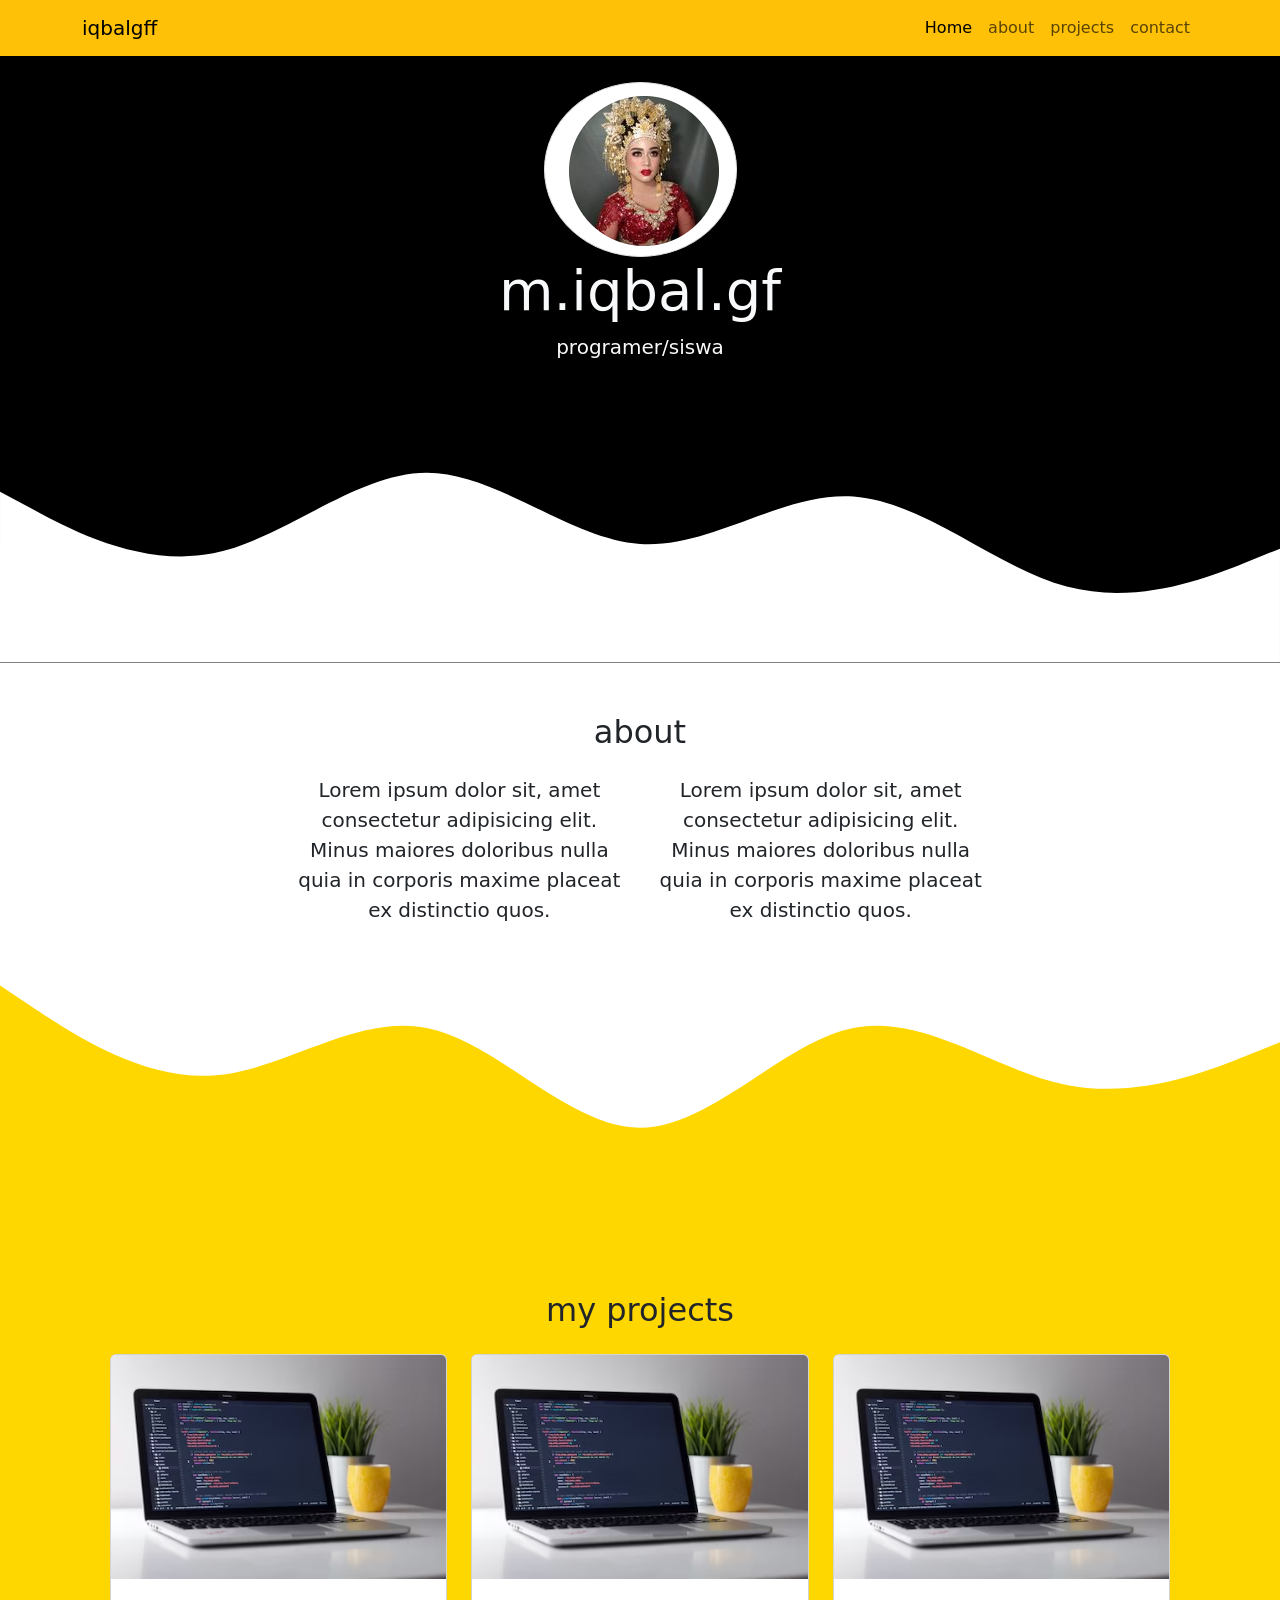
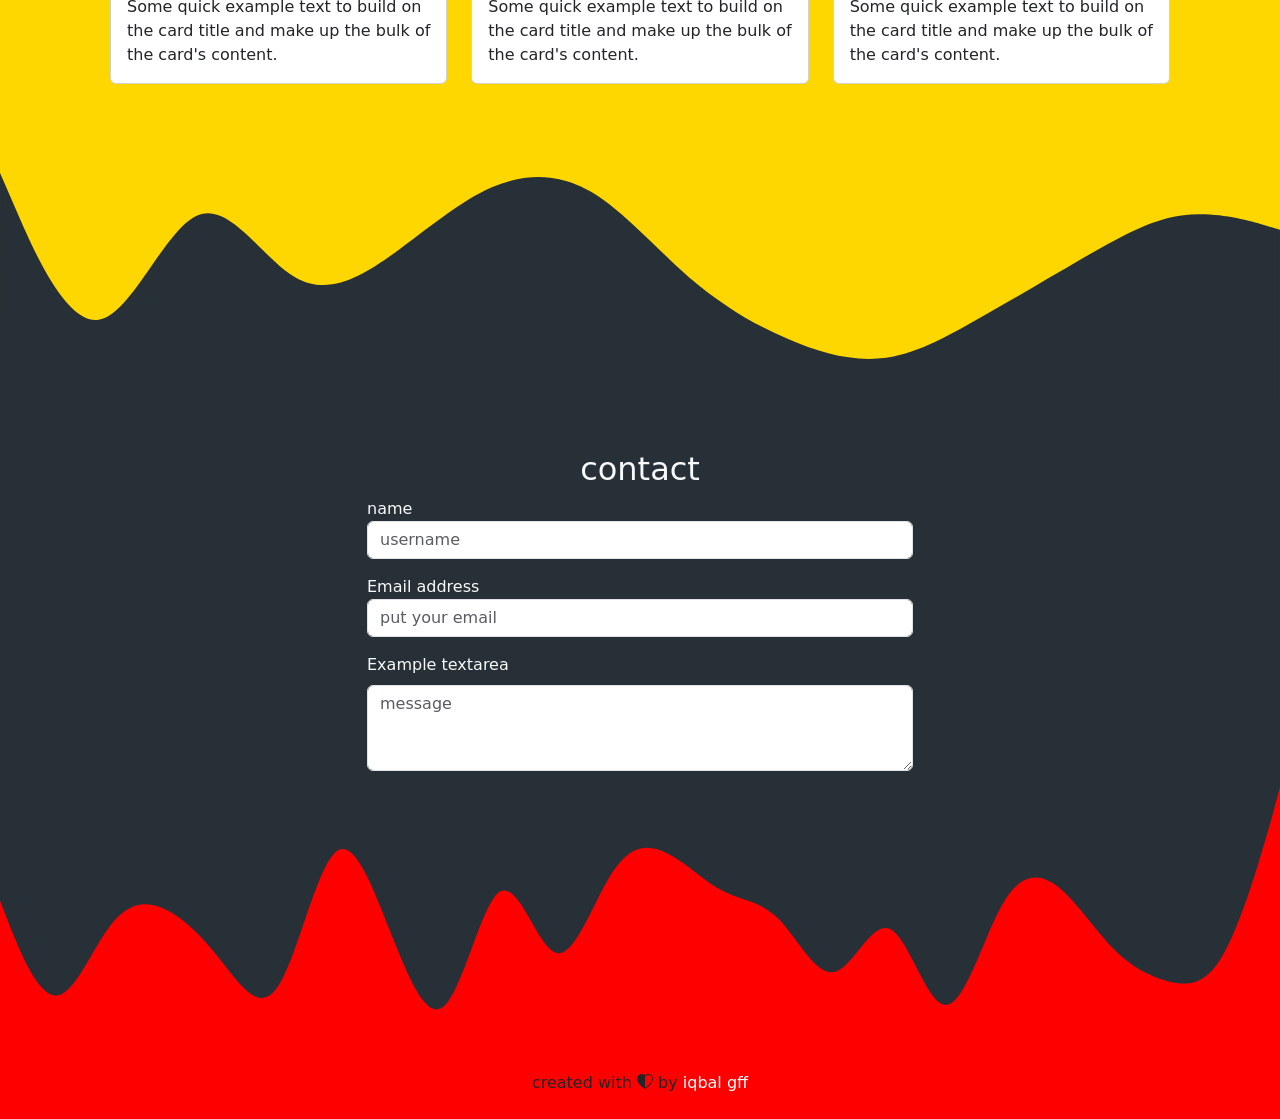
==== portfolio.html @ 409b9dd1 "first commit" ====
<!doctype html>
<html lang="en">
  <head>
    <meta charset="utf-8">
    <meta name="viewport" content="width=device-width, initial-scale=1">
    <title>Bootstrap demo</title>
    <link href="https://cdn.jsdelivr.net/npm/bootstrap@5.3.0-alpha3/dist/css/bootstrap.min.css" rel="stylesheet" integrity="sha384-KK94CHFLLe+nY2dmCWGMq91rCGa5gtU4mk92HdvYe+M/SXH301p5ILy+dN9+nJOZ" crossorigin="anonymous">
    <!-- css -->
    <link rel="stylesheet" href="portofolio.css">
    <!-- link boostrap -->
    <link rel="stylesheet" href="https://cdn.jsdelivr.net/npm/bootstrap-icons@1.10.5/font/bootstrap-icons.css">
  </head>
  <body>
    <!-- NAVBAR -->
    <nav class="navbar navbar-expand-lg bg-warning shadow-sm fixed-top">
  <div class="container">
    <a class="navbar-brand" href="#">iqbalgff</a>
    <button class="navbar-toggler" type="button" data-bs-toggle="collapse" data-bs-target="#navbarNav" aria-controls="navbarNav" aria-expanded="false" aria-label="Toggle navigation">
      <span class="navbar-toggler-icon"></span>
    </button>
    <div class="collapse navbar-collapse" id="navbarNav">
      <ul class="navbar-nav ms-auto">
        <li class="nav-item">
          <a class="nav-link active" aria-current="page" href="#home">Home</a>
        </li>
        <li class="nav-item">
          <a class="nav-link" href="#about">about</a>
        </li>
        <li class="nav-item">
          <a class="nav-link" href="#projects">projects</a>
        </li>
        <li class="nav-item">
          <a class="nav-link" href="#contact">contact</a>
        </li>
      </ul>
  </div>
</nav>
    <!-- navbar selesai -->

    <!-- junbotron -->
    <section id="home">
      <div class="jumbotron text-center text-light" style="background-color: black;">
      <img src="abel.png" alt="amabel salon" class="rounded-circle img-thumbnail">
      <h1 class="display-4">m.iqbal.gf</h1>
      <p class="lead">programer/siswa</p>
      <svg xmlns="http://www.w3.org/2000/svg" viewBox="0 0 1440 320"><path fill="#fff" fill-opacity="1" d="M0,128L40,149.3C80,171,160,213,240,197.3C320,181,400,107,480,106.7C560,107,640,181,720,186.7C800,192,880,128,960,133.3C1040,139,1120,213,1200,234.7C1280,256,1360,224,1400,208L1440,192L1440,320L1400,320C1360,320,1280,320,1200,320C1120,320,1040,320,960,320C880,320,800,320,720,320C640,320,560,320,480,320C400,320,320,320,240,320C160,320,80,320,40,320L0,320Z"></path></svg>
    </div>
  </section>
  
    <!-- junbotron selesai -->

      <!-- about -->
      <section id="about">
      <div class="container">
        <div class="row text-center">
          <div class="col-sm-12">
            <h2>about</h2>
          </div>
        </div>
        
        <div class="row justify-content-center text-center fs-5 m-3 ">
          <div class="col-sm-4">
            <p>Lorem ipsum dolor sit, amet consectetur adipisicing elit. Minus maiores doloribus nulla quia in corporis maxime placeat ex distinctio quos.</p>
          </div>
          <div class="col-sm-4">
            <p>Lorem ipsum dolor sit, amet consectetur adipisicing elit. Minus maiores doloribus nulla quia in corporis maxime placeat ex distinctio quos.</p>
          </div>
        </div>
       </div>
          <svg xmlns="http://www.w3.org/2000/svg" viewBox="0 0 1440 320"><path fill="#ffd700" fill-opacity="1" d="M0,32L40,58.7C80,85,160,139,240,133.3C320,128,400,64,480,80C560,96,640,192,720,192C800,192,880,96,960,80C1040,64,1120,128,1200,144C1280,160,1360,128,1400,112L1440,96L1440,320L1400,320C1360,320,1280,320,1200,320C1120,320,1040,320,960,320C880,320,800,320,720,320C640,320,560,320,480,320C400,320,320,320,240,320C160,320,80,320,40,320L0,320Z"></path></svg>
   
    </section>
      <!-- about selesai -->
    
      <!-- projects -->
      <section id="projects" style="background-color:#ffd700;">
        <div class="container">
          <div class="row text-center">
            <div class="col-sm-12">
              <h2>my projects</h2>
            </div>
          </div>

          <div class="row m-3">
            <div class="col-md-4 mb-3">
              <div class="card">
                <img src="1.avif" class="card-img-top" alt="project1">
                <div class="card-body">
                  <p class="card-text">Some quick example text to build on the card title and make up the bulk of the card's content.</p>
                </div>
              </div>
            </div>
            <div class="col-md-4 mb-3">
              <div class="card">
                <img src="1.avif" class="card-img-top" alt="project1">
                <div class="card-body">
                  <p class="card-text">Some quick example text to build on the card title and make up the bulk of the card's content.</p>
                </div>
              </div>
            </div>
            <div class="col-md-4 mb-3">
              <div class="card">
                <img src="1.avif" class="card-img-top" alt="project1">
                <div class="card-body">
                  <p class="card-text">Some quick example text to build on the card title and make up the bulk of the card's content.</p>
                </div>
              </div>
            </div>
          </div>
        </div>
        <svg xmlns="http://www.w3.org/2000/svg" viewBox="0 0 1440 320"><path fill="#273036" fill-opacity="1" d="M0,64L18.5,106.7C36.9,149,74,235,111,229.3C147.7,224,185,128,222,112C258.5,96,295,160,332,181.3C369.2,203,406,181,443,154.7C480,128,517,96,554,80C590.8,64,628,64,665,85.3C701.5,107,738,149,775,181.3C812.3,213,849,235,886,250.7C923.1,267,960,277,997,272C1033.8,267,1071,245,1108,224C1144.6,203,1182,181,1218,160C1255.4,139,1292,117,1329,112C1366.2,107,1403,117,1422,122.7L1440,128L1440,320L1421.5,320C1403.1,320,1366,320,1329,320C1292.3,320,1255,320,1218,320C1181.5,320,1145,320,1108,320C1070.8,320,1034,320,997,320C960,320,923,320,886,320C849.2,320,812,320,775,320C738.5,320,702,320,665,320C627.7,320,591,320,554,320C516.9,320,480,320,443,320C406.2,320,369,320,332,320C295.4,320,258,320,222,320C184.6,320,148,320,111,320C73.8,320,37,320,18,320L0,320Z"></path></svg>
      </section>
      <!-- projects selesai -->

      <!-- contact -->
      <section id="contact" style="background-color: #273036;">
        <div class="container text-light">
          <div class="row text text-center">
            <div class="col">
              <h2>contact</h2>
            </div>
          </div>

          <div class="row justify-content-center">
            <div class="col-sm-6">

              <div class="mb-3">
                <label for="name" class="name">name</label>
                <input type="name" class="form-control" id="name" placeholder="username">
              </div>
              <div class="mb-3">
                <label for="email" class="email">Email address</label>
                <input type="email" class="form-control" id="email" placeholder="put your email">
              </div>
              <div class="mb-3">
                <label for="exampleFormControlTextarea1" class="form-label">Example textarea</label>
                <textarea class="form-control" placeholder="message" id="exampleFormControlTextarea1" rows="3"></textarea>
              </div>
            </div>
          </div>
        </div>
        <svg xmlns="http://www.w3.org/2000/svg" viewBox="0 0 1440 320"><path fill="#ff0000" fill-opacity="1" d="M0,128L10.4,154.7C20.9,181,42,235,63,234.7C83.5,235,104,181,125,154.7C146.1,128,167,128,188,138.7C208.7,149,230,171,250,197.3C271.3,224,292,256,313,224C333.9,192,355,96,376,74.7C396.5,53,417,107,438,160C459.1,213,480,267,501,245.3C521.7,224,543,128,563,117.3C584.3,107,605,181,626,186.7C647,192,668,128,689,96C709.6,64,730,64,751,74.7C772.2,85,793,107,814,117.3C834.8,128,856,128,877,149.3C897.4,171,918,213,939,208C960,203,981,149,1002,160C1022.6,171,1043,245,1064,245.3C1085.2,245,1106,171,1127,133.3C1147.8,96,1169,96,1190,112C1210.4,128,1231,160,1252,181.3C1273,203,1294,213,1315,218.7C1335.7,224,1357,224,1377,186.7C1398.3,149,1419,75,1430,37.3L1440,0L1440,320L1429.6,320C1419.1,320,1398,320,1377,320C1356.5,320,1336,320,1315,320C1293.9,320,1273,320,1252,320C1231.3,320,1210,320,1190,320C1168.7,320,1148,320,1127,320C1106.1,320,1085,320,1064,320C1043.5,320,1023,320,1002,320C980.9,320,960,320,939,320C918.3,320,897,320,877,320C855.7,320,835,320,814,320C793,320,772,320,751,320C730.4,320,710,320,689,320C667.8,320,647,320,626,320C605.2,320,584,320,563,320C542.6,320,522,320,501,320C480,320,459,320,438,320C417.4,320,397,320,376,320C354.8,320,334,320,313,320C292.2,320,271,320,250,320C229.6,320,209,320,188,320C167,320,146,320,125,320C104.3,320,83,320,63,320C41.7,320,21,320,10,320L0,320Z"></path></svg>
      </section>

      <!-- contact selesai -->

      <!-- footer -->
      <footer id="footer" class="pb-2 text-center" style="background-color: red;">
        <p>created with <i class="bi bi-heart-half"></i> by <a href="https://www.instagram.com/iqbal.gff">iqbal gff</a> </p>
      </footer>
      <!-- footer selesai -->


    <script src="https://cdn.jsdelivr.net/npm/bootstrap@5.3.0-alpha3/dist/js/bootstrap.bundle.min.js" integrity="sha384-ENjdO4Dr2bkBIFxQpeoTz1HIcje39Wm4jDKdf19U8gI4ddQ3GYNS7NTKfAdVQSZe" crossorigin="anonymous"></script>
  </body>
</html>
---- portofolio.css ----
.jumbotron {
  padding-top: 2rem;
}

#footer a {
  color: white;
  text-decoration: none;
}

section {
  padding-top: 50px;
}
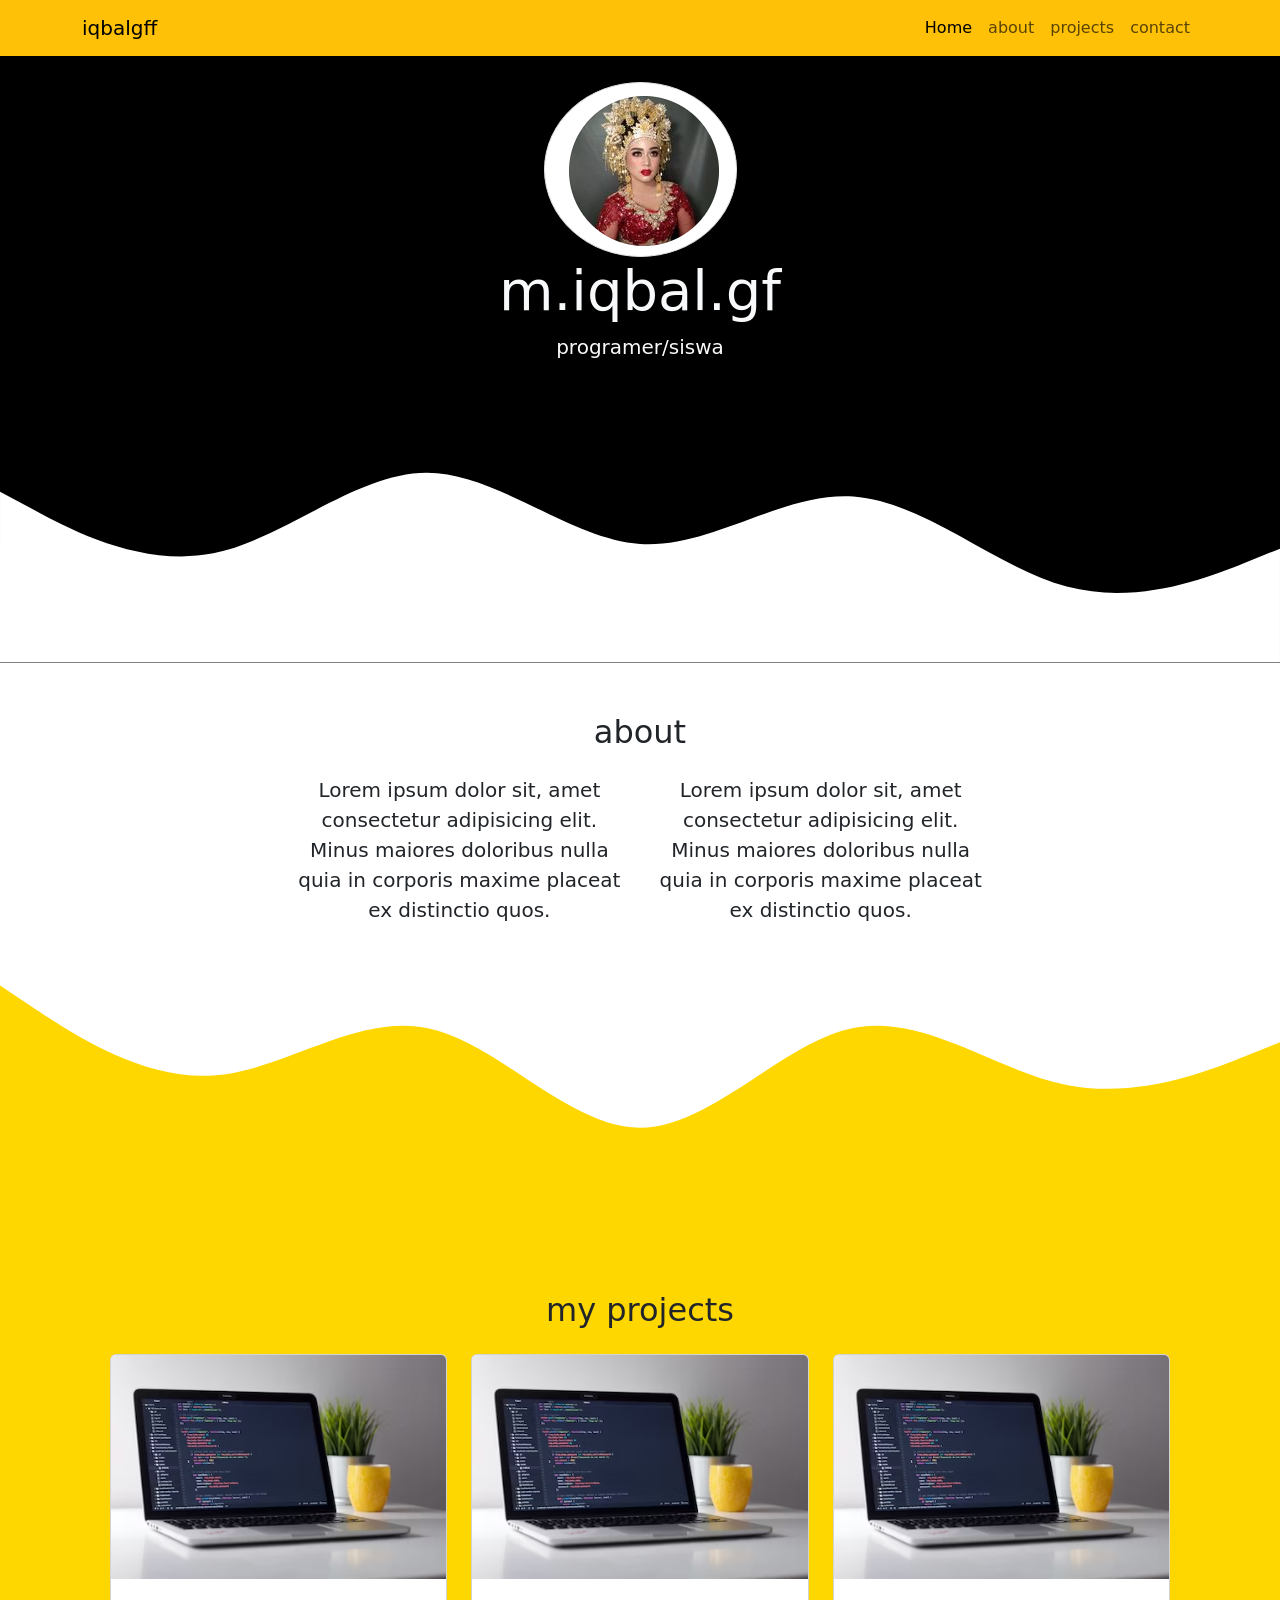
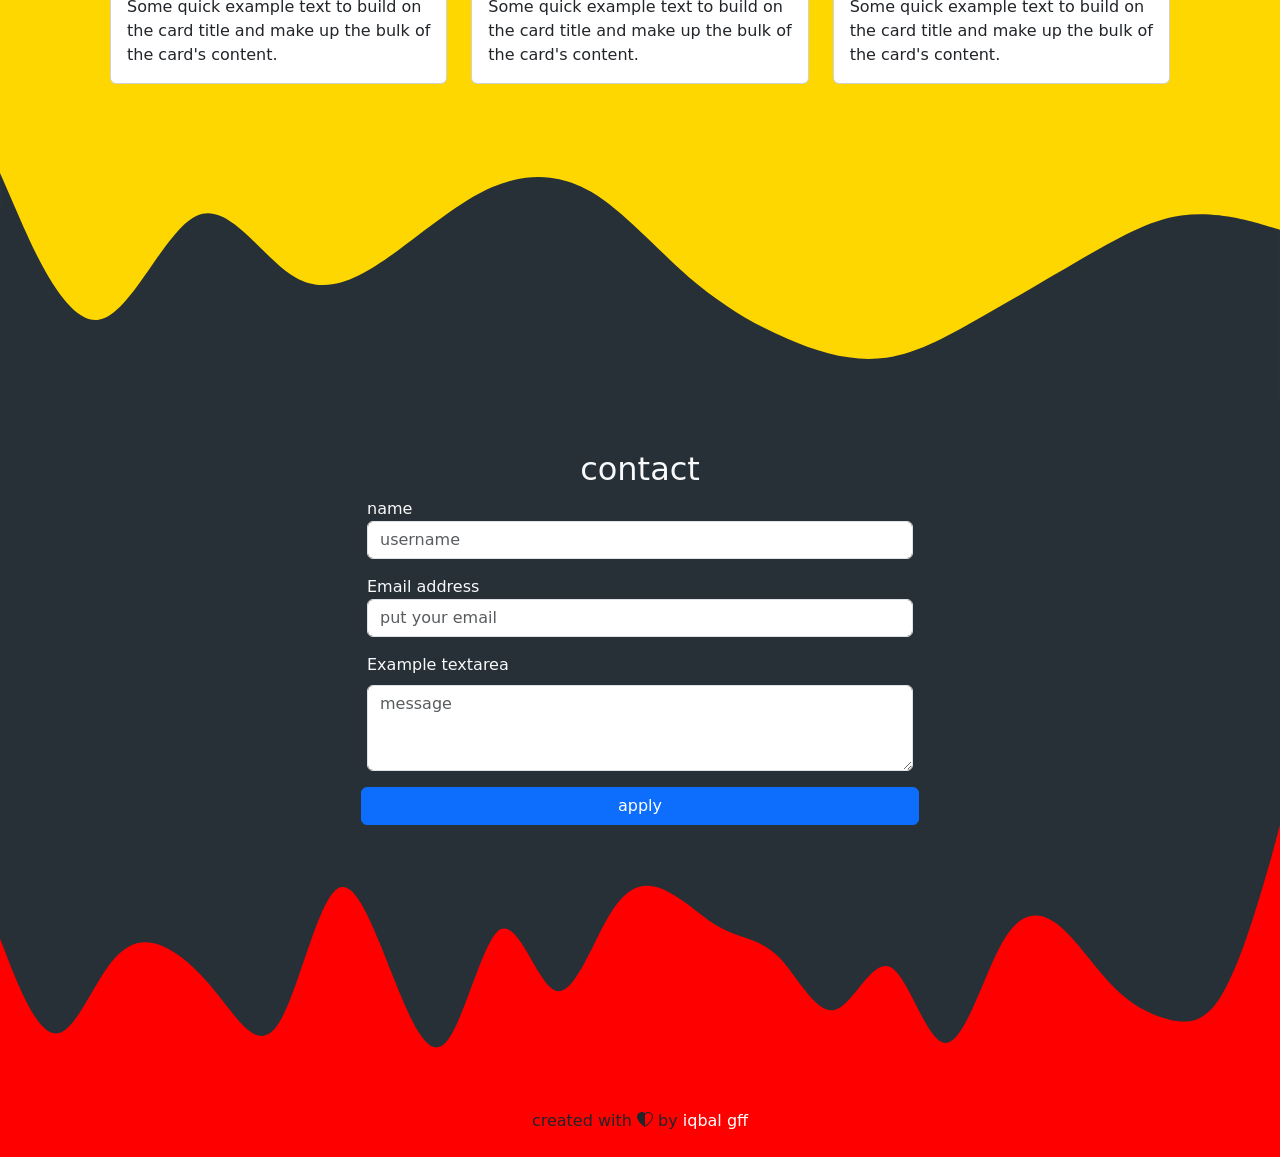
==== commit 638dd72e: "menambah tombol" ====
--- a/portfolio.html
+++ b/portfolio.html
@@ -3,7 +3,7 @@
   <head>
     <meta charset="utf-8">
     <meta name="viewport" content="width=device-width, initial-scale=1">
-    <title>Bootstrap demo</title>
+    <title>portofolio</title>
     <link href="https://cdn.jsdelivr.net/npm/bootstrap@5.3.0-alpha3/dist/css/bootstrap.min.css" rel="stylesheet" integrity="sha384-KK94CHFLLe+nY2dmCWGMq91rCGa5gtU4mk92HdvYe+M/SXH301p5ILy+dN9+nJOZ" crossorigin="anonymous">
     <!-- css -->
     <link rel="stylesheet" href="portofolio.css">
@@ -138,6 +138,9 @@
               </div>
             </div>
           </div>
+          <div class="d-grid gap-2 col-6 mx-auto">
+            <button class="btn btn-primary" type="button">apply</button>
+          </div>
         </div>
         <svg xmlns="http://www.w3.org/2000/svg" viewBox="0 0 1440 320"><path fill="#ff0000" fill-opacity="1" d="M0,128L10.4,154.7C20.9,181,42,235,63,234.7C83.5,235,104,181,125,154.7C146.1,128,167,128,188,138.7C208.7,149,230,171,250,197.3C271.3,224,292,256,313,224C333.9,192,355,96,376,74.7C396.5,53,417,107,438,160C459.1,213,480,267,501,245.3C521.7,224,543,128,563,117.3C584.3,107,605,181,626,186.7C647,192,668,128,689,96C709.6,64,730,64,751,74.7C772.2,85,793,107,814,117.3C834.8,128,856,128,877,149.3C897.4,171,918,213,939,208C960,203,981,149,1002,160C1022.6,171,1043,245,1064,245.3C1085.2,245,1106,171,1127,133.3C1147.8,96,1169,96,1190,112C1210.4,128,1231,160,1252,181.3C1273,203,1294,213,1315,218.7C1335.7,224,1357,224,1377,186.7C1398.3,149,1419,75,1430,37.3L1440,0L1440,320L1429.6,320C1419.1,320,1398,320,1377,320C1356.5,320,1336,320,1315,320C1293.9,320,1273,320,1252,320C1231.3,320,1210,320,1190,320C1168.7,320,1148,320,1127,320C1106.1,320,1085,320,1064,320C1043.5,320,1023,320,1002,320C980.9,320,960,320,939,320C918.3,320,897,320,877,320C855.7,320,835,320,814,320C793,320,772,320,751,320C730.4,320,710,320,689,320C667.8,320,647,320,626,320C605.2,320,584,320,563,320C542.6,320,522,320,501,320C480,320,459,320,438,320C417.4,320,397,320,376,320C354.8,320,334,320,313,320C292.2,320,271,320,250,320C229.6,320,209,320,188,320C167,320,146,320,125,320C104.3,320,83,320,63,320C41.7,320,21,320,10,320L0,320Z"></path></svg>
       </section>
